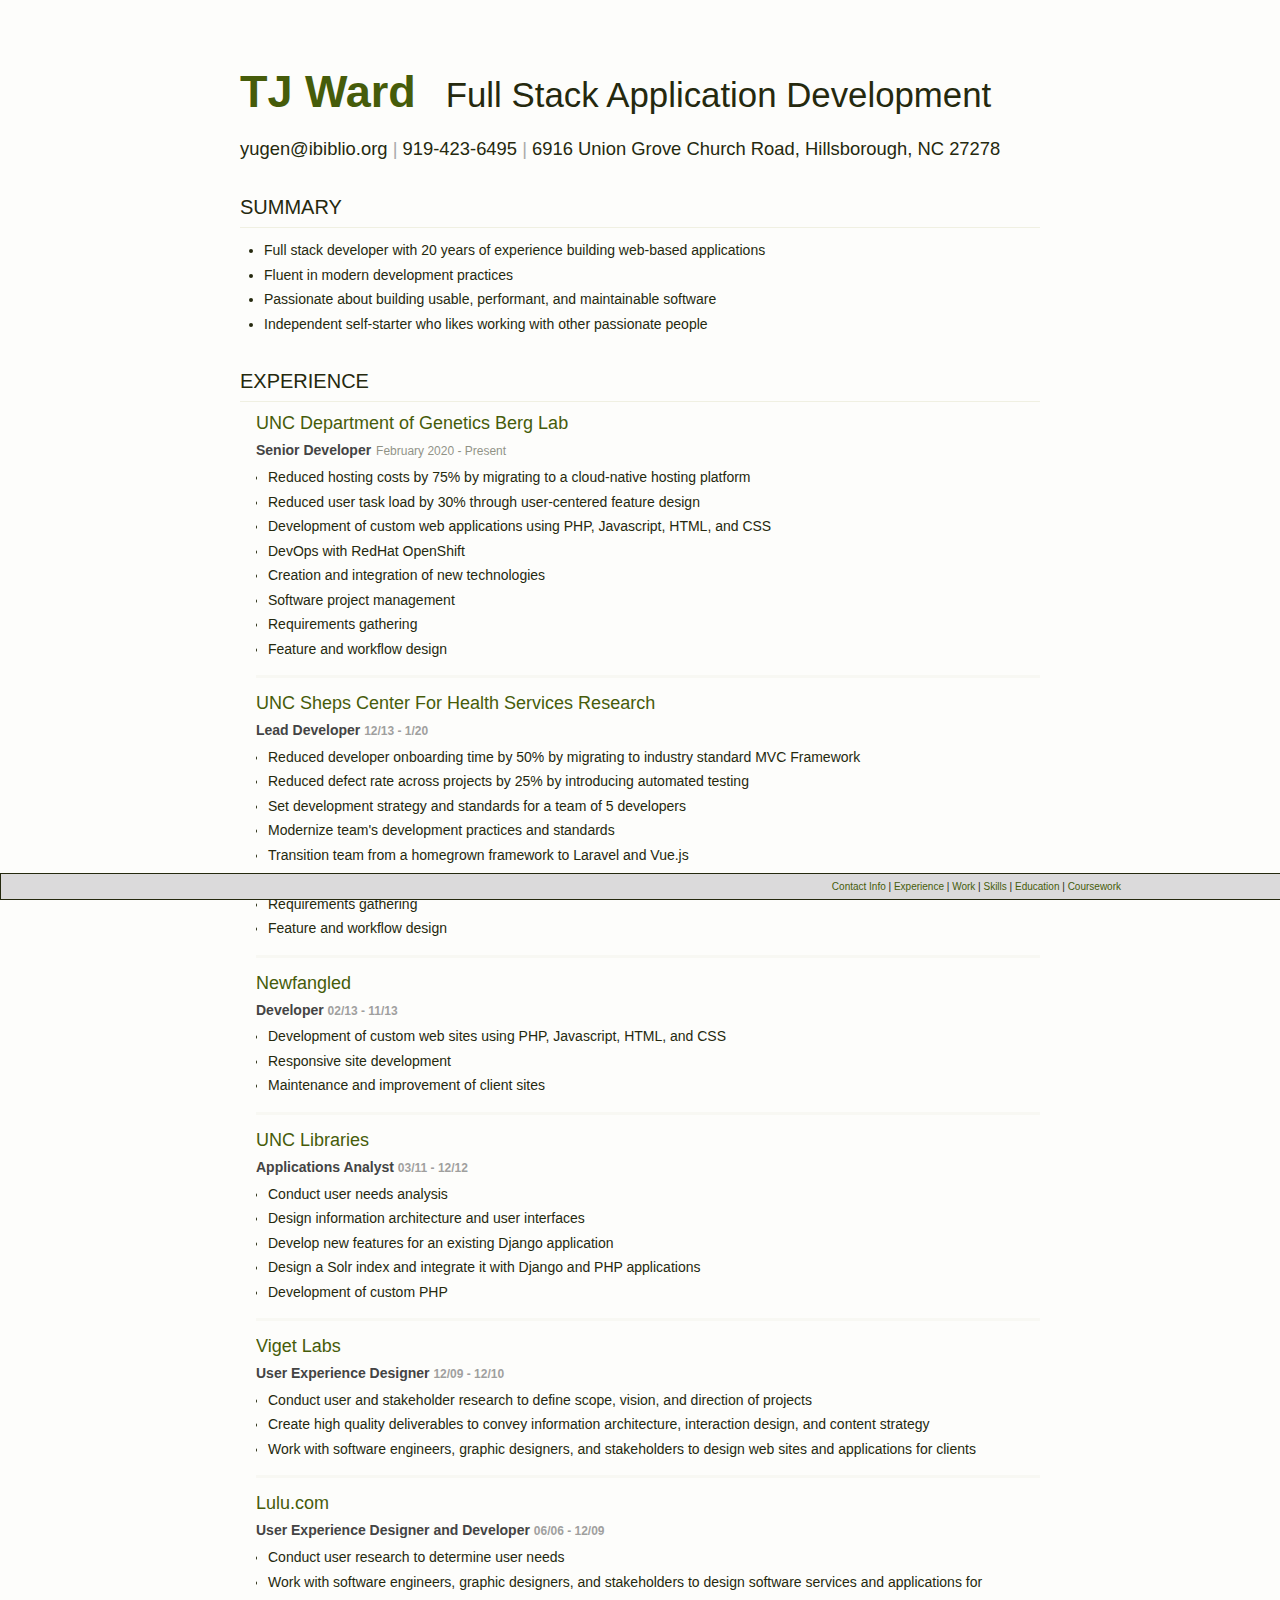
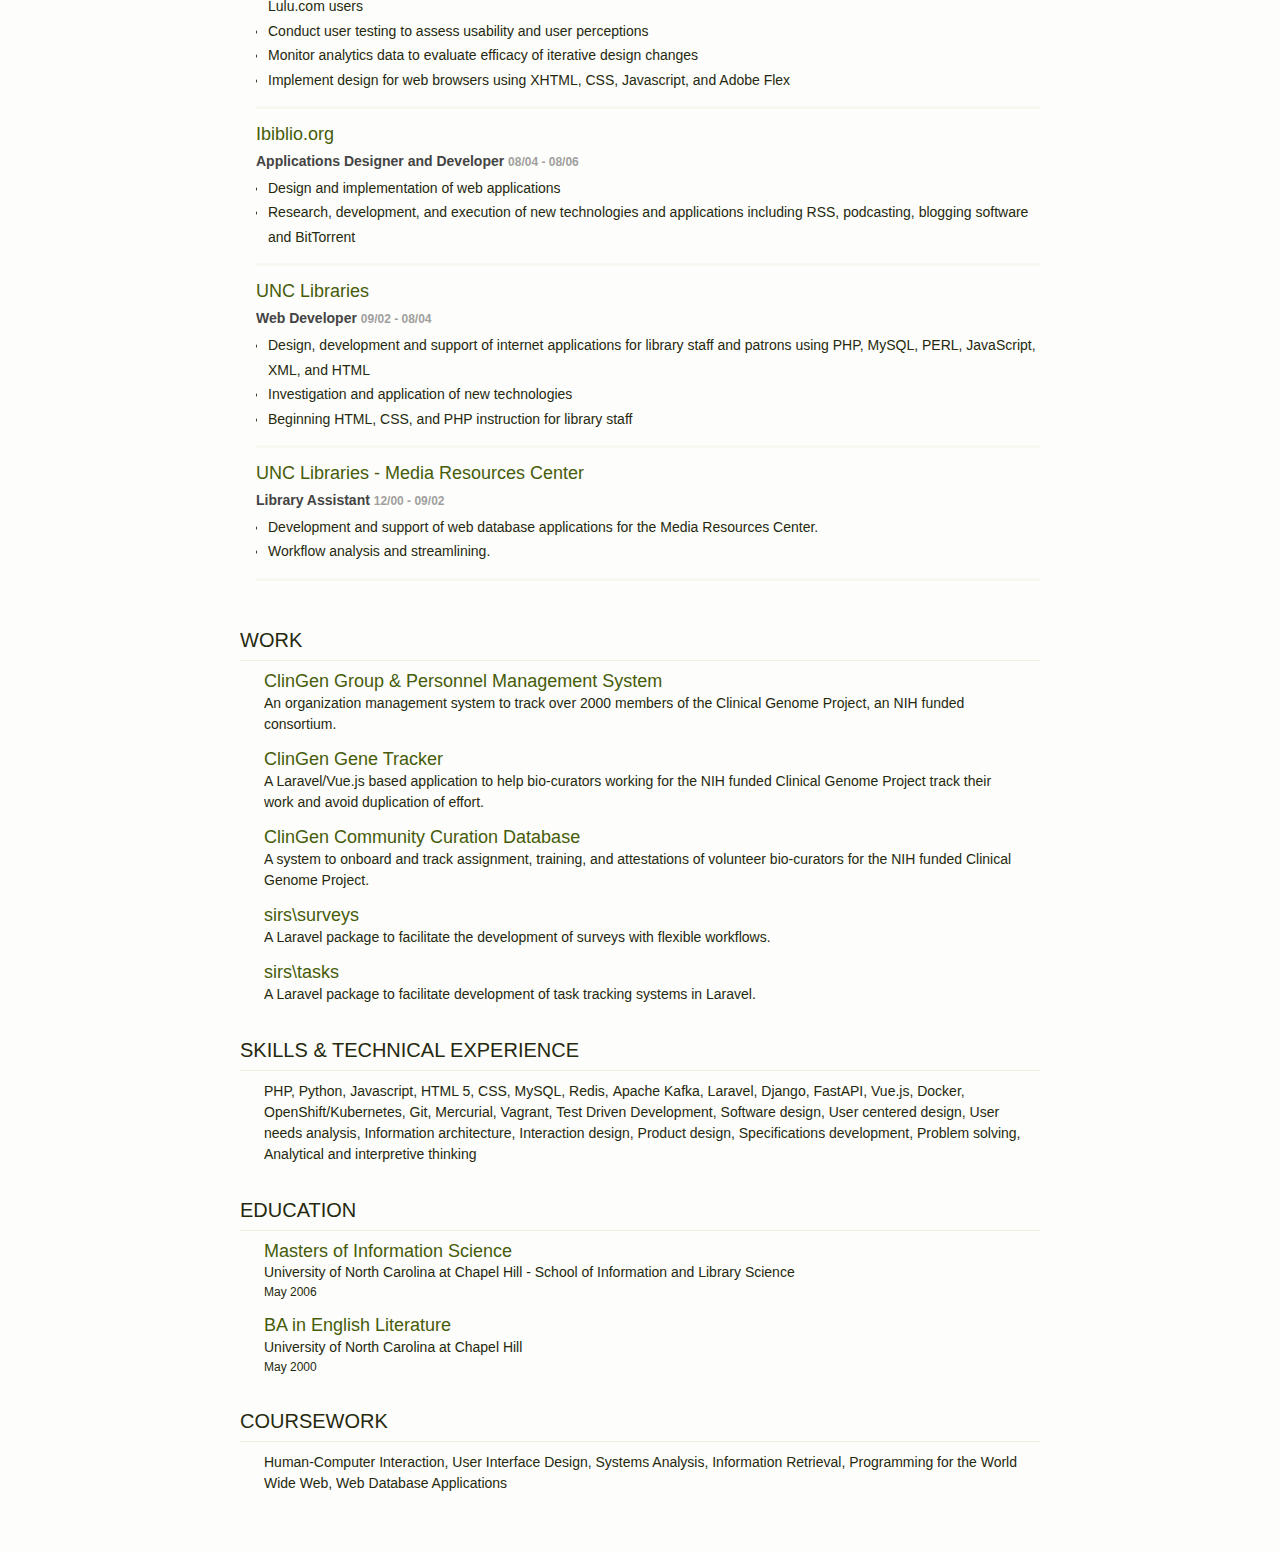
==== traditional.html @ 86a9f6fa "Use achievement-centered as index." ====
<!DOCTYPE html>

<html lang="en">
<head>
	<meta http-equiv="Content-Type" content="text/html; charset=utf-8"/>

	<title>TJ Ward - Full Stack Application Development</title>
	<link rel="stylesheet" href="stylesheets/screen.css" type="text/css" media="all" />
	<link rel="stylesheet" href="stylesheets/print.css" type="text/css" media="print" />
</head>
<body>
    <div class="container">
        <div id="utility-nav">
            <ul>
                <li><a href="#head">Contact Info</a></li>
                <li><a href="#experience">Experience</a></li>
                <li><a href="#work">Work</a></li>
                <li><a href="#skills">Skills</a></li>
                <li><a href="#education">Education</a></li>
                <li><a href="#coursework">Coursework</a></li>                
            </ul>
        </div>
        <h1 id="head">
            <span class="headline">TJ Ward</span> 
            <span class="subhead">Full Stack Application Development</span>
        </h1>
        <div id="contact-info">
            <ul class="inline separator-pipe">
                <li>yugen@ibiblio.org</li>
                <li>919-423-6495</li>
                <li>6916 Union Grove Church Road, Hillsborough, NC 27278</li>
            </ul>
        </div>
        <section id="summary" class="summary">
            <h2>Summary</h2>
            <ul>
                <li>Full stack developer with 20 years of experience building web-based applications</li>
                <li>Fluent in modern development practices</li>
                <li>Passionate about building usable, performant, and maintainable software</li>
                <li>Independent self-starter who likes working with other passionate people</li>
            </ul>
        </section>
        <section id="experience">
            <h2>Experience</h2>
            <dl class="experience">
                <div class="item berg">
                    <dt>
                        <a href="https://www.med.unc.edu/genetics/berglab/" class="employer" target="new">UNC Department of Genetics Berg Lab</a>
                        <p class="print-url">https://www.med.unc.edu/genetics/berglab/</p>
                        <div>
                            <h3 class="job-title">Senior Developer</h3>
                            <span class="date-range">February 2020 - Present</span>
                        </div>
                    </dt>
                    <dd>
                        <ul>
                            <li class="achievement">
                                Reduced hosting costs by 75% by migrating to a cloud-native hosting platform
                            </li>
                            <li class="achievement">
                                Reduced user task load by 30% through user-centered feature design
                            </li>
                        </ul>
                        <ul>
                            <li>Development of custom web applications using PHP, Javascript, HTML, and CSS</li>
                            <li>DevOps with RedHat OpenShift</li>
                            <li>Creation and integration of new technologies</li>
                            <li>Software project management</li>
                            <li>Requirements gathering</li>
                            <li>Feature and workflow design</li>
                        </ul>
                    </dd>
                </div>
                <div class="item sheps">
                    <dt>
                        <a href="https://www.shepscenter.unc.edu/" class="employer" target="new">UNC Sheps Center For Health Services Research</a>
                        <p class="print-url">http://www.shepscenter.unc.edu</p>
                        <div>
                            <h3 class="job-title">Lead Developer</span>
                            <span class="date-range">12/13 - 1/20</span>
                        </div>
                    </dt>
                    <dd>
                        <ul>
                            <li class="achievement">Reduced developer onboarding time by 50% by migrating to industry standard MVC Framework</li>
                            <li class="achievement">Reduced defect rate across projects by 25% by introducing automated testing</li>
                        </ul>
                        <ul>
                            <li>Set development strategy and standards for a team of 5 developers</li>
                            <li>Modernize team's development practices and standards</li>
                            <li>Transition team from a homegrown framework to Laravel and Vue.js</li>
                            <li>Development of custom web applications using PHP, Javascript, HTML, and CSS</li>
                            <li>Requirements gathering</li>
                            <li>Feature and workflow design</li>
                        </ul>
                    </dd>
                </div>
                <div class="item newfangled">
                    <dt>
                        <a href="http://www.newfangled.com" class="employer" target="new">Newfangled</a>
                        <p class="print-url">http://www.newfangled.com</p>
                        <div>
                            <h3 class="job-title">Developer</span>
                            <span class="date-range">02/13 - 11/13</span>
                        </div>
                    </dt>
                    <dd>
                        <ul>
                            <li>Development of custom web sites using PHP, Javascript, HTML, and CSS</li>
                            <li>Responsive site development</li>
                            <li>Maintenance and improvement of client sites</li>
                        </ul>
                    </dd>
                </div>
                <div class="item unc_libraries">
                    <dt>
                        <a href="http://www.lib.unc.edu" class="employer" target="new">UNC Libraries</a>
                        <p class="print-url">http://www.lib.unc.edu</p>
                        <div>
                            <h3 class="job-title">Applications Analyst</span>
                            <span class="date-range">03/11 - 12/12</span>
                        </div>
                    </dt>
                    <dd>
                        <ul>
                            <li>Conduct user needs analysis</li>
                            <li>Design information architecture and user interfaces</li>
                            <li>Develop new features for an existing Django application</li>
                            <li>Design a Solr index and integrate it with Django and PHP applications</li>
                            <li>Development of custom PHP</li>
                        </ul>
                    </dd>
                </div>
                <div class="item viget">
                    <dt>
                        <a href="http://www.viget.com" class="employer" target="new">Viget Labs</a>
                        <p class="print-url">http://www.viget.com</p>
                        <div>
                            <h3 class="job-title">User Experience Designer</span>
                            <span class="date-range">12/09 - 12/10</span>
                        </div>
                    </dt>
                    <dd>
                        <ul>
                            <li>Conduct user and stakeholder research to define scope, vision, and direction of projects</li>
                            <li>Create high quality deliverables to convey information architecture, interaction design, and content strategy</li>
                            <li>Work with software engineers, graphic designers, and stakeholders to design web sites and applications for clients</li>
                        </ul>
                    </dd>
                </div>
                <div class="item lulu">
                    <dt>
                        <a href="http://www.lulu.com" class="employer" target="new">Lulu.com</a>
                        <p class="print-url">http://www.lulu.com</p>
                        <div>
                            <h3 class="job-title">User Experience Designer and Developer</span>
                            <span class="date-range">06/06 - 12/09</span>
                        </div>
                    </dt>
                    <dd>
                        <ul> 
                          <li>Conduct user research to determine user needs</li> 
                          <li>Work with software engineers, graphic designers, and stakeholders to design software services and applications for Lulu.com users</li> 
                          <li>Conduct user testing to assess usability and user perceptions</li> 
                          <li>Monitor analytics data to evaluate efficacy of iterative design changes</li> 
                          <li>Implement design for web browsers using XHTML, CSS, Javascript, and Adobe Flex</li> 
                        </ul> 
                    </dd>
                </div>
                <div class="item ibiblio old">
                    <dt>
                        <a href="http://www.ibiblio.org" class="employer" target="new">Ibiblio.org</a>
                        <p class="print-url">http://www.ibiblio.org</p>
                        <div>
                            <h3 class="job-title">Applications Designer and Developer</span>
                            <span class="date-range">08/04 - 08/06</span>
                        </div>
                    </dt>
                    <dd>
                        <ul> 
                          <li>Design and implementation of web applications</li> 
                          <li>Research, development, and execution of new technologies and applications including RSS, podcasting, blogging software and BitTorrent</li> 
                        </ul> 
                    </dd>
                </div>
                <div class="item unclib old">
                    <dt>
                        <a href="http://www.lib.unc.edu" class="employer" target="new">UNC Libraries</a>
                        <p class="print-url">http://www.lib.unc.edu</p>
                        <div>
                            <h3 class="job-title">Web Developer</span>
                            <span class="date-range">09/02 - 08/04</span>
                        </div>
                    </dt>
                    <dd>
                        <ul> 
                          <li>Design, development and support of internet applications for library staff and patrons using PHP, MySQL, PERL, JavaScript, XML, and HTML</li> 
                          <li>Investigation and application of new technologies</li> 
                          <li>Beginning HTML, CSS, and PHP instruction for library staff</li> 
                        </ul> 
                    </dd>
                </div>
                <div class="item unclib-mrc old">
                    <dt>
                        <a href="http://www.lib.unc.edu" class="employer" target="new">UNC Libraries - Media Resources Center</a>
                        <p class="print-url">http://www.lib.unc.edu</p>
                        <div>
                            <h3 class="job-title">Library Assistant</span>
                            <span class="date-range">12/00 - 09/02</span>
                        </div>
                    </dt>
                    <dd>
                        <ul> 
                          <li>Development and support of web database applications for the Media Resources Center.
                          </li> 
                          <li>Workflow analysis and streamlining.
                          </li> 
                        </ul> 
                    </dd>
                </div>
            </dl>
        </section>
        <section id="work">
            <h2>Work</h2>
            <ul class="work">
                <li class="item berglab">
                    <div class="project-title">
                        <a href="https://github.com/clingen-data-model/gpm" target="new">ClinGen Group &amp; Personnel Management System</a>
                        <p class="print-url">https://github.com/clingen-data-model/gpm</p>
                    </div>
                    <div class="activities">
                        An organization management system to track over 2000 members of the Clinical Genome Project, an NIH funded consortium.
                    </div>
                </li>
                <li class="item berglab">
                    <div class="project-title">
                        <a href="https://github.com/clingen-data-model/clingen-gene-tracker" target="new">ClinGen Gene Tracker</a>
                        <p class="print-url">https://github.com/clingen-data-model/clingen-gene-tracker</p>
                    </div>
                    <div class="activities">
                        A Laravel/Vue.js based application to help bio-curators working for the NIH funded Clinical Genome Project track their work and avoid duplication of effort.
                    </div>
                </li>
                <li class="item berglab">
                    <div class="project-title">
                        <a href="https://github.com/clingen-data-model/community-curation" target="new">ClinGen Community Curation Database</a>
                        <p class="print-url">https://github.com/clingen-data-model/community-curation</p>
                    </div>
                    <div class="activities">
                        A system to onboard and track assignment, training, and attestations of volunteer bio-curators for the NIH funded Clinical Genome Project. 
                    </div>
                </li>
                <li class="item sheps">
                    <div class="project-title">
                        <a href="https://bitbucket.org/shepsweb/sirs-surveys" target="new">sirs\surveys</a>
                        <p class="print-url">https://bitbucket.org/shepsweb/sirs-surveys</p>
                    </div>
                    <p class="activities">                    
                        A Laravel package to facilitate the development of surveys with flexible workflows.
                    </p>
                </li>
                <li class="item sheps">
                    <div class="project-title">
                        <a href="https://bitbucket.org/shepsweb/sirs-surveys" target="new">sirs\tasks</a>
                        <p class="print-url">https://bitbucket.org/shepsweb/sirs-tasks</p>
                    </div>
                    <p class="activities">                    
                        A Laravel package to facilitate development of task tracking systems in Laravel.
                    </p>
                </li>
            </ul>
        </section>
        <section id="skills">
            <h2>Skills &amp; Technical Experience</h2>
            <ul class="skills inline separator-comma">
                <li class="technical lulu ibiblio unclib-systems newfangled sheps berg">PHP</li>
                <li class="technical unclib-systems sheps berg">Python</li>
                <li class="technical viget lulu unclib-systems newfangled sheps berg">Javascript</li>
                <li class="technical viget lulu ibiblio unclib-systems newfangled sheps berg">HTML 5</li>
                <li class="technical viget lulu ibiblio unclib-systems newfangled sheps berg">CSS</li>
                <li class="technical ibiblio unclib-systems newfangled sheps berg">MySQL</li>
                <li class="technical sheps berg">Redis</li>
                <li class="technical sheps berg">Apache Kafka</li>
                <li class="technical sheps berg">Laravel</li>
                <li class="technical unclib-systems">Django</li>
                <li class="technical berg">FastAPI</li>
                <li class="technical sheps">Vue.js</li>
                <li class="technical sheps berg">Docker</li>
                <li class="technical sheps berg">OpenShift/Kubernetes</li>
                <li class="technical sheps">Git</li>
                <li class="technical sheps">Mercurial</li>
                <li class="technical sheps">Vagrant</li>
                <li class="technical lulu ibiblio unclib-systems">Test Driven Development</li>
                <li class="technical lulu ibiblio unclib-systems">Software design</li>
                <li class="ux viget lulu ibiblio unclib-systems">User centered design</li>
                <li class="ux viget lulu ibiblio unclib-systems">User needs analysis</li>
                <li class="ux viget lulu ibiblio unclib-systems">Information architecture</li>
                <li class="ux viget lulu ibiblio unclib-systems">Interaction design</li>
                <li class="ux viget lulu ibiblio unclib-systems">Product design</li>
                <li class="ux viget lulu ibiblio unclib-systems">Specifications development</li>
                <li class="soft viget lulu ibiblio unclib-systems">Problem solving</li>
                <li class="soft viget lulu ibiblio unclib-systems">Analytical and interpretive thinking</li>
            </ul>
        </section>
        <section id="education">
            <h2>Education</h2>
            <dl class="education">
                <div class="item msis">
                    <p class="degree">Masters of Information Science</p>
                    <p class="school">University of North Carolina at Chapel Hill - School of Information and Library Science</p>
                    <p class="graduation-date">May 2006</p>
                </div>
                <div class="item ba">
                    <p class="degree">BA in English Literature</p>
                    <p class="school">University of North Carolina at Chapel Hill</p>
                    <p class="graduation-date">May 2000</p>
                </div>
            </dl>
        </section>
        <section id="coursework">
            <h2>Coursework</h2>
            <ul class="coursework inline separator-comma">
                <li class="msis">Human-Computer Interaction</li>
                <li class="msis">User Interface Design</li>
                <li class="msis">Systems Analysis</li>
                <li class="msis">Information Retrieval</li>
                <li class="cs">Programming for the World Wide Web</li>
                <li class="msis">Web Database Applications</li>
            </ul>
        </section>
    </div>
</body>
</html>
---- stylesheets/screen.css ----
/* @group reset-styles  */
/* Eric Meyer Reset Styles */
/* v1.0 | 20080212 */

html, body, div, span, applet, object, iframe,
h1, h2, h3, h4, h5, h6, p, blockquote, pre,
a, abbr, acronym, address, big, cite, code,
del, dfn, em, font, img, ins, kbd, q, s, samp,
small, strike, strong, sub, sup, tt, var,
b, u, i, center,
dl, dt, dd, ol, ul, li,
fieldset, form, label, legend,
table, caption, tbody, tfoot, thead, tr, th, td {
	margin: 0;
	padding: 0;
	border: 0;
	outline: 0;
	font-size: 100%;
	vertical-align: baseline;
	background: transparent;
}
body {
	line-height: 1;
}
ol, ul {
	list-style: none;
}
blockquote, q {
	quotes: none;
}
blockquote:before, blockquote:after,
q:before, q:after {
	content: '';
	content: none;
}

.example p{
    margin: 10px 0;
}
/* remember to define focus styles! */
:focus {
	outline: 0;
}

/* remember to highlight inserts somehow! */
ins {
	text-decoration: none;
}
del {
	text-decoration: line-through;
}

/* tables still need 'cellspacing="0"' in the markup */
table {
	border-collapse: collapse;
	border-spacing: 0;
}
/* @end group */

body{
  /* font-family: "dejarip-1","dejarip-2",sans-serif; */
    font-family: Arial, Helvetica, sans-serif;
  font-size: 14px;
  line-height: 1.5;
  background: rgba(240,240,216,.1);
  color: #25290e;
}

.wf-loading .container{
    visibility: hidden;
}

.wf-active .container, .wf-inactive .container{
    visibility: visible;
}

h1, h2, h3, #contact-info{
    /* font-family: "sorts-mill-goudy-1","sorts-mill-goudy-2",serif; */
    font-family:'Segoe UI', Tahoma, Geneva, Verdana, sans-serif;
}

a, .headline, .degree{
    color: #465c0a;
    text-decoration: none;
}

a:hover{
    text-decoration: underline;
}

.container{
    width: 800px;
    padding: 30px 20px;
    margin: 2em auto;
    border-width: 0 1px;
}

section{
    overflow: hidden;
}

.item{
    margin-bottom: 1em;
    overflow: hidden;
}

.item:last-child {
    margin-bottom: 0;
}

.work,
.skills,
.education,
.coursework {
    margin-left: 1.5rem;
}

h1{ 
   font-size: 45px;
}

h1 span.subhead{
    margin-left: .5em;
    font-size: 2.175rem;
    font-weight: normal;
}

#contact-info{
    font-size: 1.15rem;
    margin-top: .5em;
    line-height: 1.5em;
}

ul.inline li{
    display: inline;
}
ul.inline.separator-pipe li:first-child ~ li:before{
    content: "| ";
    color: #aaa;
}

ul.inline.separator-comma > li:after{
    content: ',';
}
ul.inline.separator-comma li:last-child:after{
    content: '';
}

h2{
    font-size: 1.25rem;
    margin: 1.5em auto .5em auto;
    font-weight: normal;
    text-transform: uppercase;
    border-bottom: 1px solid rgba(240,240,226,1);
    padding-bottom: .25em;
}

h3.job-title {
    display: inline-block;
    color: #444;
}

dt{
    font-size: 1.1rem;
    line-height: 1.3;
    margin-bottom: .25rem;
}

dd{
    /* border: solid 1px #f0f; */
    /* padding-left: 12px; */
    /* margin-left: 220px; */
}

#experience .item{
    border-bottom: solid rgba(240,240,226,.3);
    margin-bottom: 1em;
    margin-left: 1rem;
    padding-bottom: 1em;
    overflow: hidden;
}


#experience dd p{
    margin-bottom: .25rem;
}

#experience dd ul{
    padding-left: 1em;
    list-style: none;
    padding: 0;
}

#experience dd ul li {
    line-height: 1.75;
    list-style-type: disc;
    margin-left: .75rem;
    /* background: transparent url(../images/bullet.png) 0 1px no-repeat; */
}

.summary > ul > li {
    line-height: 1.75;
    list-style-type: disc;
    margin-left: 1.5rem;
}

.employer, .degree, .project-title a,
.employer, .degree, .project-title .headline{
    font-family: sans-serif;
    font-size: 1.125rem;
    line-height: 1.2em;
    text-decoration: none;
    font-weight: normal;
}

.employer:hover, .project-title a:hover{
    text-decoration: underline;
}

.job-title, .date-range{
    margin-top: .5em;
    line-height: 1.2em;
}

.job-title, .school{
    font-size: 14px;
}

.print-url{
    display: none;
}

.date-range, .graduation-date{
    font-size: 12px;
}

#work li.item{
    overflow: hidden;
    padding: 0 20px 0 0;
}

.coming-soon, .outdated{
    display: none;
}

.project-title .note a{
    font-size: 10px;
}

#utility-nav{
    border-top: solid 1px rgb(175,175,175);
    position: fixed;
    bottom: 0;
    left: 0;
    border: solid 1px;
    z-index: 100;
    background: rgb(219,218,219);
    line-height: 25px;
    width: 100%;
    font-size: 10px;
    
}

#utility-nav ul{
    width: 960px;
    margin: 0 auto;
    text-align: right;    
}

#utility-nav li{
    display: inline;
}

#utility-nav li:first-child ~ li:before{
    content: "| ";
}

.muted,
.date-range {
    opacity: .5;
}
small {
    font-size: .8rem;
}
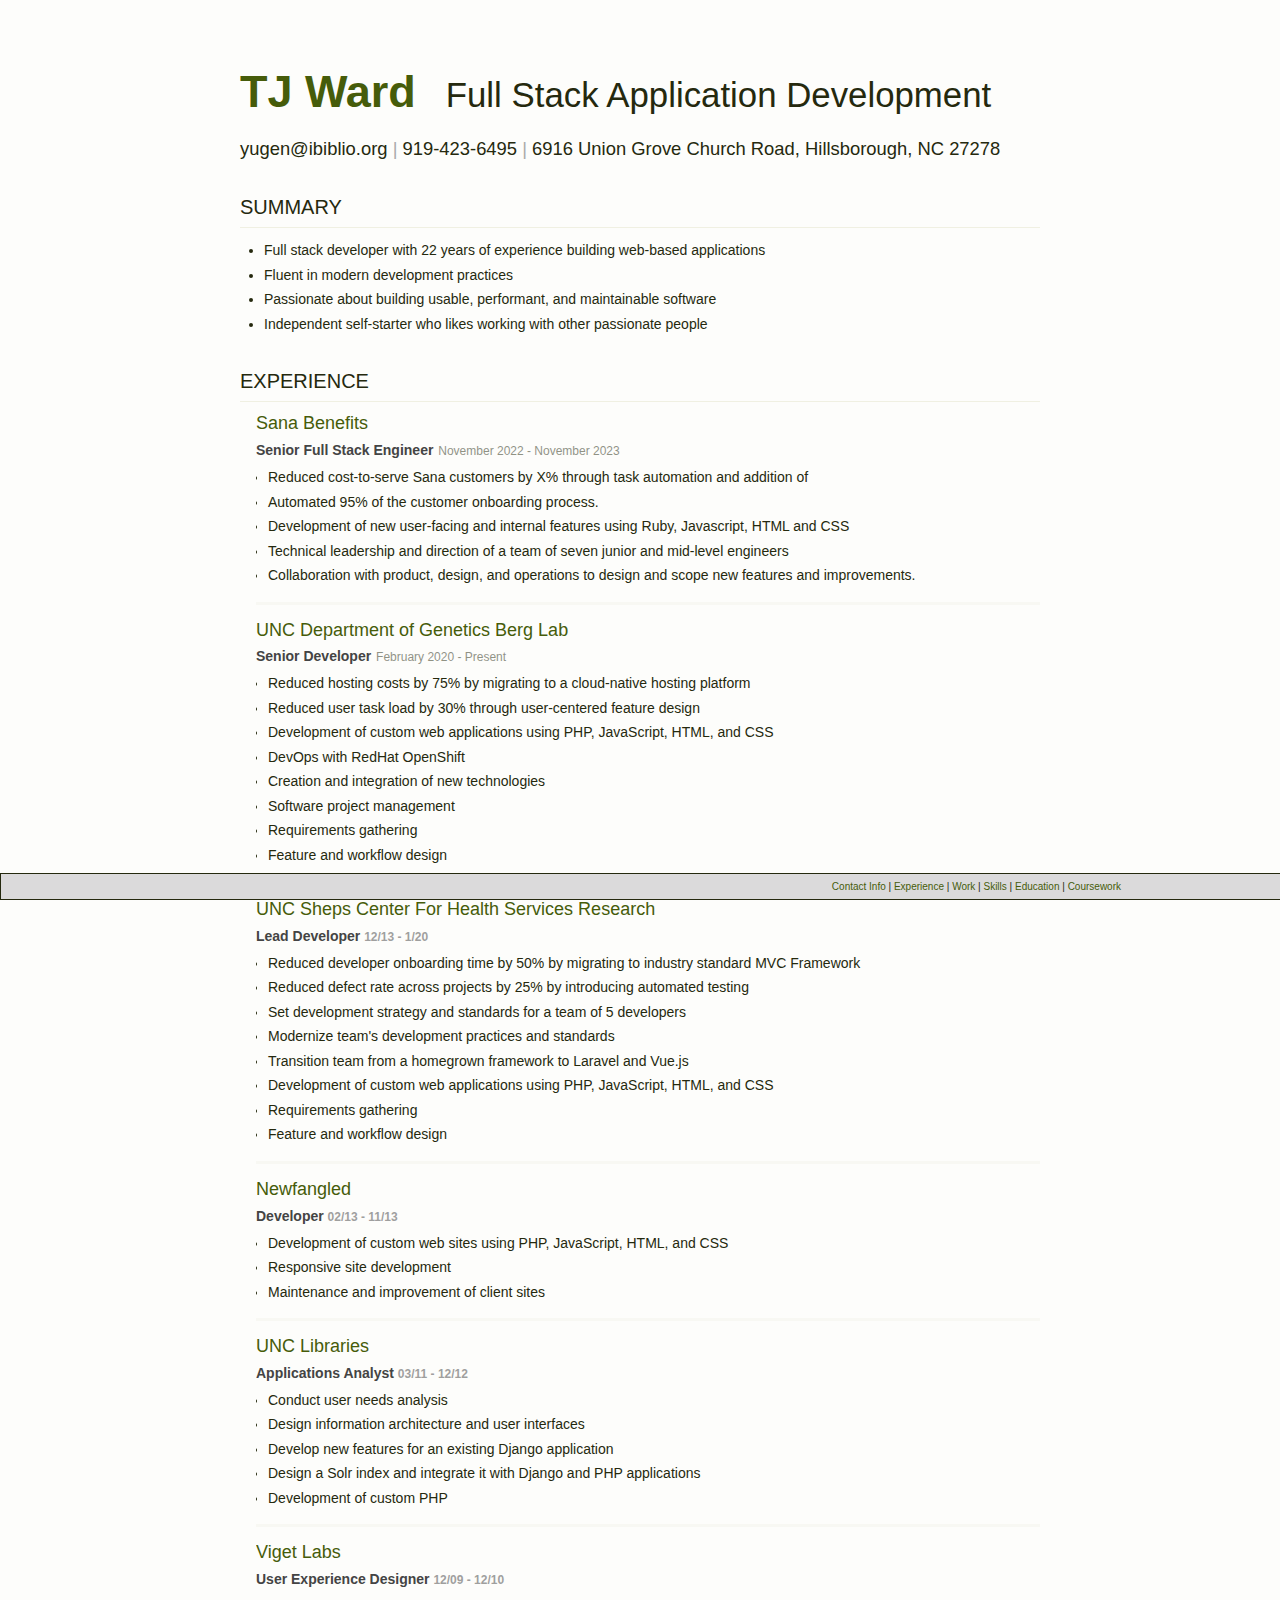
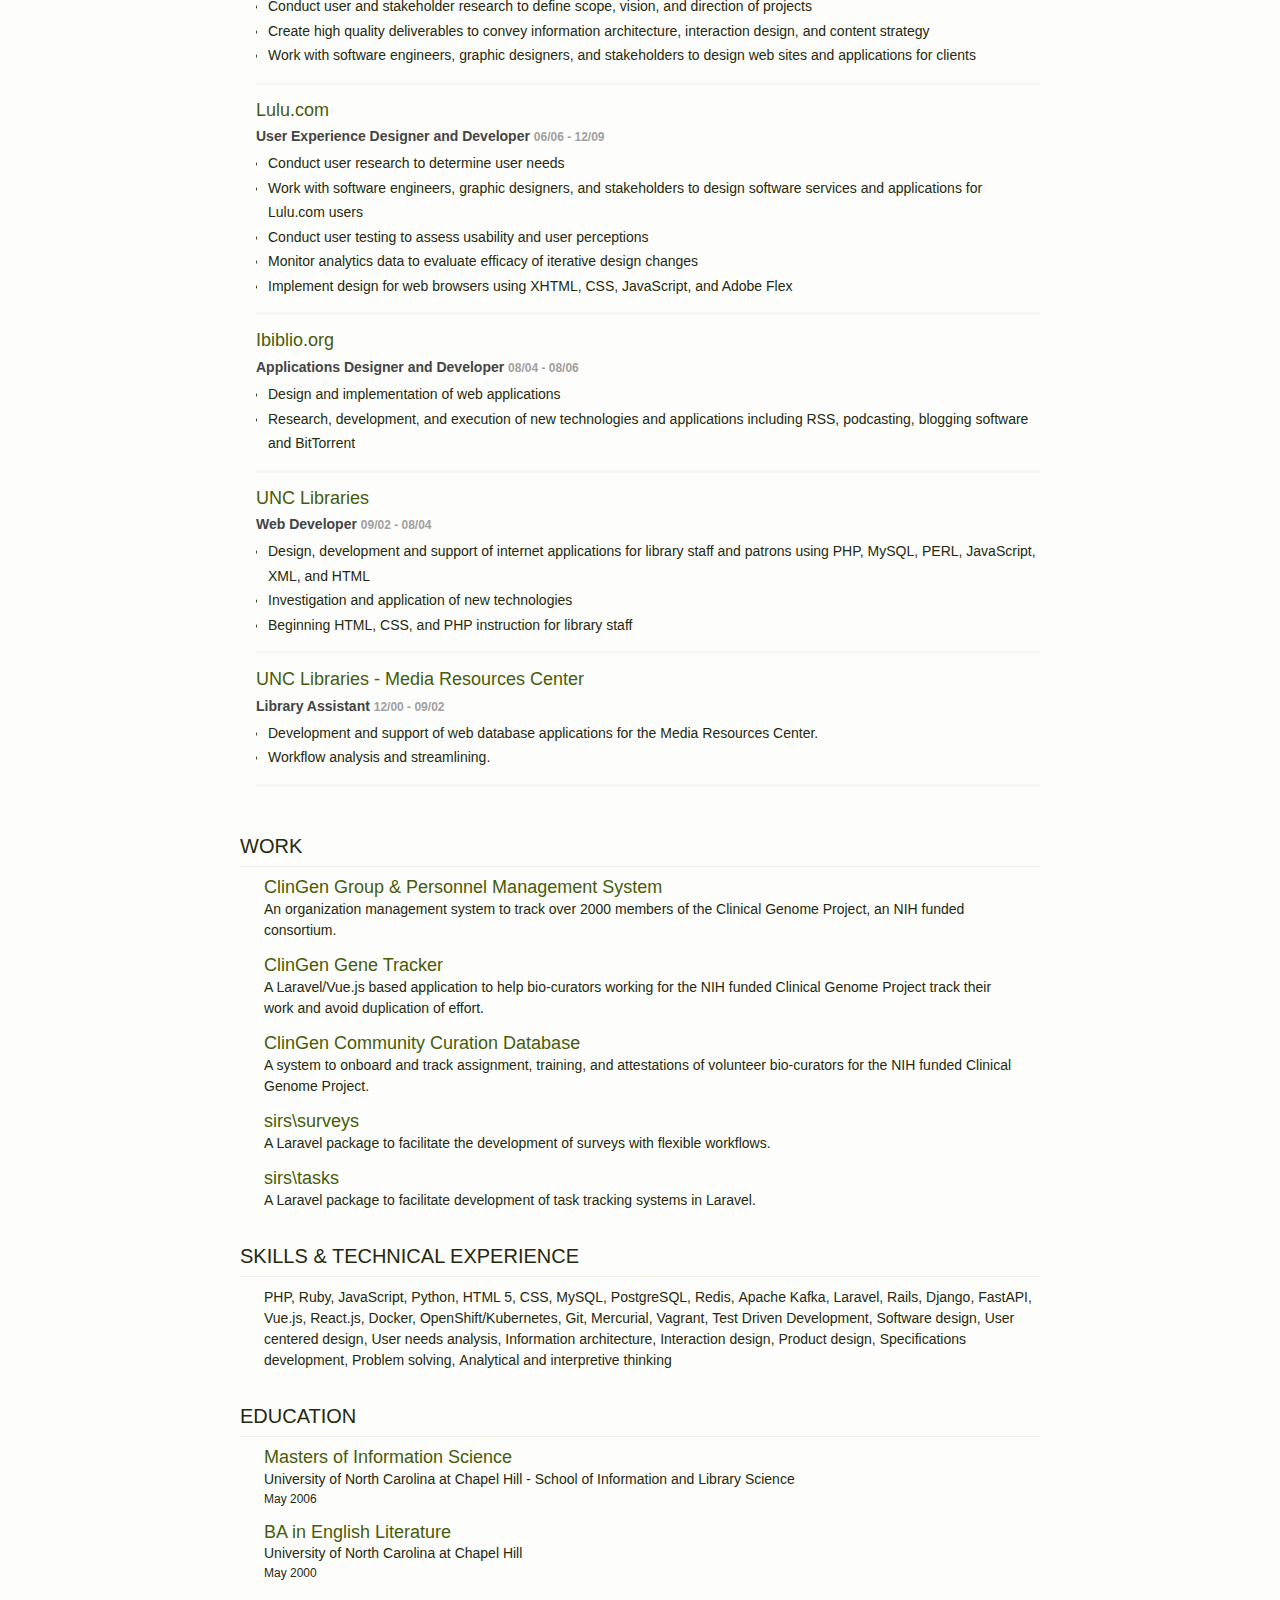
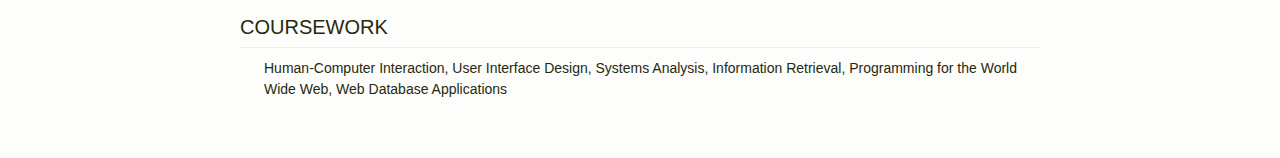
==== commit 9f853d97: "Post sana updats." ====
--- a/traditional.html
+++ b/traditional.html
@@ -34,7 +34,7 @@
         <section id="summary" class="summary">
             <h2>Summary</h2>
             <ul>
-                <li>Full stack developer with 20 years of experience building web-based applications</li>
+                <li>Full stack developer with 22 years of experience building web-based applications</li>
                 <li>Fluent in modern development practices</li>
                 <li>Passionate about building usable, performant, and maintainable software</li>
                 <li>Independent self-starter who likes working with other passionate people</li>
@@ -43,7 +43,30 @@
         <section id="experience">
             <h2>Experience</h2>
             <dl class="experience">
-                <div class="item berg">
+                <div class="item sana">
+                    <dt>
+                        <a href="https://sanabenefits.com" class="employer" target="new">Sana Benefits</a>
+                        <p class="print-url">https://sanabenefits.com</p>
+                        <div>
+                            <h3 class="job-title">Senior Full Stack Engineer</h3>
+                            <span class="date-range">November 2022 - November 2023</span>
+                        </div>
+                    </dt>
+                    <dd>
+                        <ul>
+                            <li class="achievement">
+                                Reduced cost-to-serve Sana customers by X% through task automation and addition of 
+                            </li>
+                            <li>Automated 95% of the customer onboarding process.</li>
+                        </ul>
+                        <ul>
+                            <li>Development of new user-facing and internal features using Ruby, Javascript, HTML and CSS</li>
+                            <li>Technical leadership and direction of a team of seven junior and mid-level engineers</li>
+                            <li>Collaboration with product, design, and operations to design and scope new features and improvements.</li>
+                        </ul>
+                    </dd>
+                </div>
+                <div class="item sheps">
                     <dt>
                         <a href="https://www.med.unc.edu/genetics/berglab/" class="employer" target="new">UNC Department of Genetics Berg Lab</a>
                         <p class="print-url">https://www.med.unc.edu/genetics/berglab/</p>
@@ -62,7 +85,7 @@
                             </li>
                         </ul>
                         <ul>
-                            <li>Development of custom web applications using PHP, Javascript, HTML, and CSS</li>
+                            <li>Development of custom web applications using PHP, JavaScript, HTML, and CSS</li>
                             <li>DevOps with RedHat OpenShift</li>
                             <li>Creation and integration of new technologies</li>
                             <li>Software project management</li>
@@ -89,7 +112,7 @@
                             <li>Set development strategy and standards for a team of 5 developers</li>
                             <li>Modernize team's development practices and standards</li>
                             <li>Transition team from a homegrown framework to Laravel and Vue.js</li>
-                            <li>Development of custom web applications using PHP, Javascript, HTML, and CSS</li>
+                            <li>Development of custom web applications using PHP, JavaScript, HTML, and CSS</li>
                             <li>Requirements gathering</li>
                             <li>Feature and workflow design</li>
                         </ul>
@@ -106,7 +129,7 @@
                     </dt>
                     <dd>
                         <ul>
-                            <li>Development of custom web sites using PHP, Javascript, HTML, and CSS</li>
+                            <li>Development of custom web sites using PHP, JavaScript, HTML, and CSS</li>
                             <li>Responsive site development</li>
                             <li>Maintenance and improvement of client sites</li>
                         </ul>
@@ -159,11 +182,11 @@
                     </dt>
                     <dd>
                         <ul> 
-                          <li>Conduct user research to determine user needs</li> 
-                          <li>Work with software engineers, graphic designers, and stakeholders to design software services and applications for Lulu.com users</li> 
-                          <li>Conduct user testing to assess usability and user perceptions</li> 
-                          <li>Monitor analytics data to evaluate efficacy of iterative design changes</li> 
-                          <li>Implement design for web browsers using XHTML, CSS, Javascript, and Adobe Flex</li> 
+                            <li>Conduct user research to determine user needs</li> 
+                            <li>Work with software engineers, graphic designers, and stakeholders to design software services and applications for Lulu.com users</li> 
+                            <li>Conduct user testing to assess usability and user perceptions</li> 
+                            <li>Monitor analytics data to evaluate efficacy of iterative design changes</li> 
+                            <li>Implement design for web browsers using XHTML, CSS, JavaScript, and Adobe Flex</li> 
                         </ul> 
                     </dd>
                 </div>
@@ -178,8 +201,8 @@
                     </dt>
                     <dd>
                         <ul> 
-                          <li>Design and implementation of web applications</li> 
-                          <li>Research, development, and execution of new technologies and applications including RSS, podcasting, blogging software and BitTorrent</li> 
+                            <li>Design and implementation of web applications</li> 
+                            <li>Research, development, and execution of new technologies and applications including RSS, podcasting, blogging software and BitTorrent</li> 
                         </ul> 
                     </dd>
                 </div>
@@ -274,24 +297,28 @@
             <h2>Skills &amp; Technical Experience</h2>
             <ul class="skills inline separator-comma">
                 <li class="technical lulu ibiblio unclib-systems newfangled sheps berg">PHP</li>
+                <li class="technical sana">Ruby</li>
+                <li class="technical viget lulu unclib-systems newfangled sheps berg sana">JavaScript</li>
                 <li class="technical unclib-systems sheps berg">Python</li>
-                <li class="technical viget lulu unclib-systems newfangled sheps berg">Javascript</li>
-                <li class="technical viget lulu ibiblio unclib-systems newfangled sheps berg">HTML 5</li>
-                <li class="technical viget lulu ibiblio unclib-systems newfangled sheps berg">CSS</li>
+                <li class="technical viget lulu ibiblio unclib-systems newfangled sheps berg sana">HTML 5</li>
+                <li class="technical viget lulu ibiblio unclib-systems newfangled sheps berg sana">CSS</li>
                 <li class="technical ibiblio unclib-systems newfangled sheps berg">MySQL</li>
+                <li class="technical sana">PostgreSQL</li>
                 <li class="technical sheps berg">Redis</li>
                 <li class="technical sheps berg">Apache Kafka</li>
                 <li class="technical sheps berg">Laravel</li>
+                <li class="technical sheps sana">Rails</li>
                 <li class="technical unclib-systems">Django</li>
                 <li class="technical berg">FastAPI</li>
                 <li class="technical sheps">Vue.js</li>
+                <li class="technical sheps">React.js</li>
                 <li class="technical sheps berg">Docker</li>
                 <li class="technical sheps berg">OpenShift/Kubernetes</li>
                 <li class="technical sheps">Git</li>
                 <li class="technical sheps">Mercurial</li>
                 <li class="technical sheps">Vagrant</li>
-                <li class="technical lulu ibiblio unclib-systems">Test Driven Development</li>
-                <li class="technical lulu ibiblio unclib-systems">Software design</li>
+                <li class="technical sheps berg sana">Test Driven Development</li>
+                <li class="technical lulu ibiblio unclib-systems sheps berg sana">Software design</li>
                 <li class="ux viget lulu ibiblio unclib-systems">User centered design</li>
                 <li class="ux viget lulu ibiblio unclib-systems">User needs analysis</li>
                 <li class="ux viget lulu ibiblio unclib-systems">Information architecture</li>
